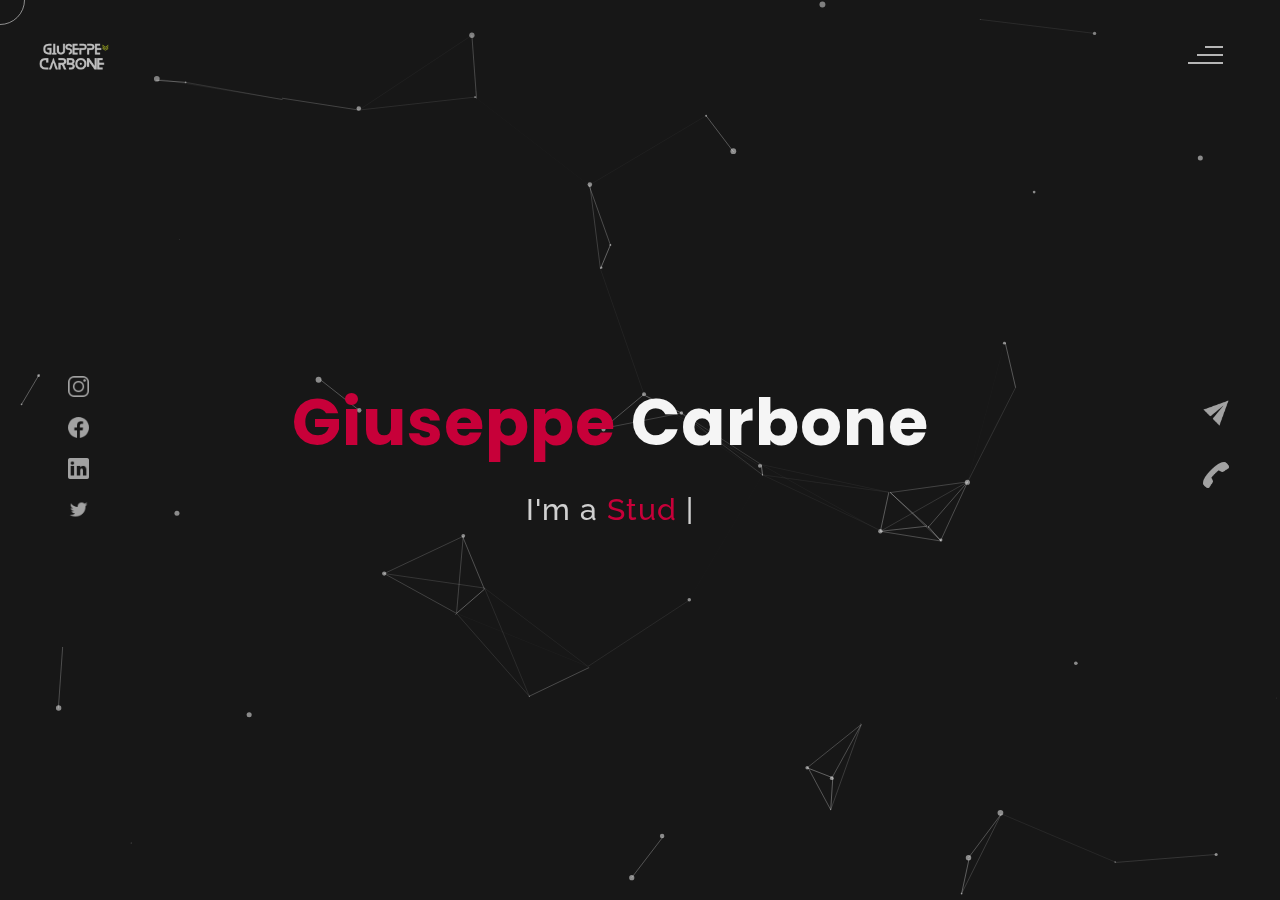
==== index.html @ 7c0b798e "1" ====
<!DOCTYPE html>
<html lang="en">
<head>
    <meta charset="UTF-8">
    <meta name="viewport" content="width=device-width, initial-scale=1.0">
    <meta name="description" content="Willy Wonkas - Personal Portfolio Website Template" />
	<meta name="keywords" content="blog, business card, creative, creative portfolio, cv theme, online resume, personal, portfolio, professional cv, responsive portfolio, resume, resume theme, vcard" />
	<meta name="author" content="willy wonka" />
    <title>Willy Wonkas - Personal Portfolio Website Template</title>
  <!--favicon-img--> 
   <link rel="icon" type="image/png" href="images/favicon.png">
   <!--favicon-img-->
   <!--main css file should not be removed -->
    <link rel="stylesheet" href="css/index.css">
    <!--main css file-->
    <script src="https://cdnjs.cloudflare.com/ajax/libs/gsap/3.2.6/gsap.min.js"></script>
</head>
<body>
    <!--contains all the div-->
    <div id="all">
    <!--mouse  follower-->
        <div class="cursor"></div>
    <!--mouse  follower-->
    <!--loader-->
        <div id="loader">
            <span class="color">Giuseppe</span>Carbone 
        </div>
    <!--loader-end-->
    <!--link-screen-->
        <div id="breaker">
        </div>
        <div id="breaker-two">
        </div>
    <!--link-screen-->
        <!--Main-Section-->
        <!--Navigator-fullscreen-->
        <div id="navigation-content">
            <div class="logo">
                <img src="images/willy wonka logo.png" alt="logo">
            </div>
            <div class="navigation-close">
                <span class="close-first"></span>
                <span class="close-second"></span>
            </div>
            <div class="navigation-links">
                <a href="#" data-text="HOME" id="home-link" >HOME</a>
                <a href="#" data-text="ABOUT" id="about-link" >ABOUT</a>
                <a href="#" data-text="BLOG" id="blog-link" >BLOG</a>
                <a href="#" data-text="PORTFOLIO" id="portfolio-link" >PORTFOLIO</a>
                <a href="#" data-text="CONTACT" id="contact-link" >CONTACT</a>
            </div>
        </div>
        <!--Navigator-Fullscreen END-->
          <!--Home Page-->
        <!--Menubar-->
        <div id="navigation-bar">
            <img src="images/willy wonka logo.png" alt="logo">
            <div class="menubar">
                <span class="first-span"></span>
                <span class="second-span"></span>
                <span class="third-span"></span>
            </div>
        </div>
        <!--Menubar End-->
          <!--Header-->
        <div id="header">
            <div id="particles"></div>
              <!--Social Media Links-->
            <div class="social-media-links">
               <a href="https://www.instagram.com/peppe_fede__/"><img src="images/instagram logo.png" class="social-media" alt="instagram-logo"></a><!--Your instagram homepage link inser in place of "#"-->
                <a href="https://www.facebook.com/giuseppe.carbone.75436531/"><img src="images/facebook logo.png" class="social-media" alt="facebook-logo"></a>
                <a href="https://www.linkedin.com/in/giuseppe-carbone-57baa721b/"><img src="images/linkedin logo.png" class="social-media" alt="linkedin-logo"></a>
                <a href="#"><img src="images/twitter logo.png" class="social-media" alt="twitter-logo"></a>

            </div>
            <!--Social Media Links end-->
            <div class="header-content">
                <div class="header-content-box">
                <div class="firstline"><span class="color">Giuseppe </span>Carbone</div>
                <div class="secondline">
                I'm a
            <span class="txt-rotate color" data-period="1200"data-rotate='[ " Student.", " Marketing Manager.", " Freelancer." ]'></span>
            <span class="slash">|</span>
        </div>
                    <div class="contact">
                <a href="Mailto:giuseppecarbone514@gmail.com"><img src="images/mail.png" alt="email-pic" class="contactpic"></a><!--Your email Id write in place of "#"-->
                <a href="Tel:3274592418"><img src="images/call.png" alt="phone-pic" class="contactpic"></a><!--Your telephone number Id write in place of "#"-->
                    </div>    
            </div>
            </div>
            <!--header image-->
   
            <!--header image end-->
        </div>
           <!--Header End-->
        <!--HomePage End-->
        <!--Main-Section End-->
        <!--about-->
        <div id="about">
            <div class="color-changer">
            <div class="color-panel">
                <img src="images/gear.png" alt="">
            </div>
            <div class="color-selector">
                <div class="heading">Custom Colors</div>
                <div class="colors">
                    <ul >
                    <li>
                        <a href="#0" class="color-red " title="color-red"></a>
                    </li>
                    <li>
                        <a href="#0" class="color-purple" title="color-purple"></a>
                    </li>
                    <li>
                        <a href="#0" class="color-malt" title="color-malt"></a>
                    </li>
                    <li>
                        <a href="#0" class="color-green" title="color-green"></a>
                    </li>
                    <li>
                        <a href="#0" class="color-blue" title="color-blue"></a>
                    </li>
                    <li>
                        <a href="#0" class="color-orange" title="color-orange"></a>
                    </li>
                    </ul>
                </div>
            </div>
            </div>
            <!--about content-->
            <div id="about-content">
                <div class="about-header">
                    About <span class="color">Me</span>
                    <span class ="header-caption">Get to Know <span class="color"> me.</span></span>
                </div>
                <div class="about-main">
            <div class="about-first-paragraph wow">
            <!--about description-->
               <span class="about-first-line">
                    I am a student 
                    <span class="color">Informatics</span>
                    At the University FEDERICO II </span>
                     <br>
               <span class="about-second-line"> Thanks to the foundation that my university is giving me, I am sure that in the future I will be able to tackle any job I study for.</span>
               <div class="cv">
                <a href="images/Giuseppe-Carbone-Curriculum.pdf"><button>Download <span class="colors">CV</span></button></a>
            </div>
            </div>
            <!--about picture-->
            <div class="about-img">
                <img src="images/about.jpg" alt="Your Image">
            </div>
            </div>
    
            </div>
            <!--services start-->
            <div id="services">
                <div class="color-changer">
                    <div class="color-panel">
                        <img src="images/gear.png" alt="">
                    </div>
                    <div class="color-selector">
                        <div class="heading">Custom Colors</div>
                        <div class="colors">
                            <ul >
                            <li>
                                <a href="#0" class="color-red " title="color-red"></a>
                            </li>
                            <li>
                                <a href="#0" class="color-purple" title="color-purple"></a>
                            </li>
                            <li>
                                <a href="#0" class="color-malt" title="color-malt"></a>
                            </li>
                            <li>
                                <a href="#0" class="color-green" title="color-green"></a>
                            </li>
                            <li>
                                <a href="#0" class="color-blue" title="color-blue"></a>
                            </li>
                            <li>
                                <a href="#0" class="color-orange" title="color-orange"></a>
                            </li>
                            </ul>
                        </div>
                    </div>
                    </div>
            <!--services header-->
                    <div class="services-heading wow">
                        <span class="color">My</span> Services
                    </div>
            <!--services header end-->
            <!--services content-->
                    <div class="services-content">
                           <div class="service-one service wow">
                               <div class="service-img">
                               <img src="images/coding.png" alt="service-one">
                               </div>
                               <div class="service-description">
                                <h2>Student</h2>
                                <p>I study computer science at the university in Naples called Federico II</p>
                               </div>
                           </div>
                           <div class="service-two service wow">
                               <div class="service-img">
                               <img src="images/instagram.png" alt="service-two">
                               </div>
                               <div class="service-description">
                                <h2>Social Media</h2>
                                <p>social media is a tool of use for work</p>
                               </div>
                           </div>
                           <div class="service-three service wow">
                            <div class="service-img">
                               <img src="images/bulb.png" alt="service-three">
                            </div>
                            <div class="service-description">
                                <h2>Creative Design</h2>
                                <p></p>
                            </div>
                        </div>
                    </div>
            </div>
            <!--services content end-->
            <!--services end-->
            <div id="skills">
                <div class="skills-header">
                     My <span class="color"> Skills</span>
                </div>
                <div class="skills-content " style="text-align: center;">
                    <div class="skill-html skill">
                        <div class="skill-text">
                    <div class="html">
                        HTML/CSS
                    </div>
                        </div>
                    <div class="html-prog wow prog">
                 <div class="html-progress wow">65%</div>
                    </div>
                    </div>
                    <div class="skill-html skill">
                        <div class="skill-text">
                    <div class="html">
                      Javascript
                    </div>
                        </div>
                    <div class="html-prog wow prog">
                 <div class="js-progress wow">32%</div>
                    </div>
                    </div>
                    <div class="skill-html skill">
                        <div class="skill-text">
                    <div class="html">
                        Adobe Ps
                    </div>
                        </div>
                    <div class="html-prog wow prog">
                 <div class="adobe-progress wow">95%</div>
                    </div>
                    </div>
                    <div class="skill-html skill">
                        <div class="skill-text">
                    <div class="html">
                        PHP
                    </div>
                        </div>
                    <div class="html-prog wow prog">
                 <div class="php-progress wow">10%</div>
                    </div>
                    </div>
                    <div class="skill-html skill">
                        <div class="skill-text">
                    <div class="html">
                        JQuery
                    </div>
                        </div>
                    <div class="html-prog wow prog">
                 <div class="jquery-progress wow">10%</div>
                    </div>
                    </div>
                    <div class="skill-html skill">
                        <div class="skill-text">
                    <div class="html">
                        SEO
                    </div>
                        </div>
                    <div class="html-prog wow prog">
                 <div class="seo-progress wow">10%</div>
                    </div>
                    </div>
                </div>
            </div>
    <!--copyright-section You Can Remove After Downloading-->
            <div class="footer">
             <div class="footer-text">
                 <img src="./images/copyright.png" alt="copyright-img" class="images" height="14px"> Giuseppe Carbone
             </div>
            </div>
    <!--copyright-section-->
        </div>
        <!--about end-->
        <!--portfolio-->
        <div id="portfolio">
            <div class="color-changer">
                <div class="color-panel">
                    <img src="images/gear.png" alt="">
                </div>
                <div class="color-selector">
                    <div class="heading">Custom Colors</div>
                    <div class="colors">
                        <ul >
                        <li>
                            <a href="#0" class="color-red " title="color-red"></a>
                        </li>
                        <li>
                            <a href="#0" class="color-purple" title="color-purple"></a>
                        </li>
                        <li>
                            <a href="#0" class="color-malt" title="color-malt"></a>
                        </li>
                        <li>
                            <a href="#0" class="color-green" title="color-green"></a>
                        </li>
                        <li>
                            <a href="#0" class="color-blue" title="color-blue"></a>
                        </li>
                        <li>
                            <a href="#0" class="color-orange" title="color-orange"></a>
                        </li>
                        </ul>
                    </div>
                </div>
                </div>
            <div class="portfolio-header"> <span class="color"> My </span> Portfolio
            <span class ="header-caption"> Some Of My <span class="color"> Works</span></span></div>
             <div id="portfolio-content">
                 <div class="portfolio portfolio-first">
                     <div class="portfolio-image">
                        <img src="images/portfolio-first.jpg" alt="portfolio-first">
                     </div>
                     <div class="portfolio-text">
                         <h2>App Idea</h2>
                         <p>Lorem, ipsum dolor sit amet consectetur adipisicing elit. Ad ut optio repellat cupiditate 
                             expedita eius dignissimos. Id cumque placeat minima ad laudantium suscipit voluptatem ducimus</p>
                         <div class="button"><a href="#"><button><span class="index"> View Project<i class="gg-arrow-right"></i></span></button></a></div>
                     </div>
                 </div>
                 <div class="portfolio portfolio-second">
                    <div class="portfolio-image">
                        <img src="images/portfolio-second.jpg" alt="portfolio-second">
                    </div>
                    <div class="portfolio-text">
                        <h2>Web Designing</h2>
                        <p>Lorem ipsum dolor sit, amet consectetur adipisicing elit. Id cumque placeat minima ad laudantium suscipit
                             voluptatem ducimus. Id cumque placeat minima ad laudantium suscipit voluptatem ducimus</p>
                        <div class="button"><a href="#"><button><span class="index"> View Project<i class="gg-arrow-right"></i></span></button></a></div>
                    </div>
                </div>
             
                <div class="portfolio portfolio-third">
                    <div class="portfolio-image">
                        <img src="images/portfolio-third.jpg" alt="portfolio-third">
                    </div>
                    <div class="portfolio-text">
                        <h2>UI Designing</h2>
                        <p>Lorem, ipsum dolor sit amet consectetur adipisicing elit. Ad ut optio repellat cupiditate expedita eius dignissimos
                            .. Id cumque placeat minima ad laudantium suscipit voluptatem ducimus</p>
                        <div class="button"><a href="#"><button><span class="index"> View Project<i class="gg-arrow-right"></i></span></button></a></div>
                    </div>
                </div>
                <div class="portfolio portfolio-fourth">
                    <div class=" portfolio-image">
                        <img src="images/portfolio-fourth.jpg" alt="portfolio-fourth">
                    </div>
                    <div class="portfolio-text">
                        <h2>Wow Graphics</h2>
                        <p>Lorem, ipsum dolor sit amet consectetur adipisicing elit. Ad ut optio repellat cupiditate
                             expedita eius dignissimos. Id cumque placeat minima ad laudantium suscipit voluptatem ducimus</p>
                        <div class="button"><a href="#"><button><span class="index"> View Project<i class="gg-arrow-right"></i></span></button></a></div>
                    </div>
                </div>
                 </div>
                    <!--copyright-section You Can Remove After Downloading-->
            <div class="footer">
                <div class="footer-text">
                    <img src="./images/copyright.png" alt="copyright-img" class="images" height="14px"> Willy Wonkas
                </div>
               </div>
       <!--copyright-section-->
             </div>
        <!--portfolio end-->
        <!--blog-->
        <div id="blog">
            <div class="color-changer">
                <div class="color-panel">
                    <img src="images/gear.png" alt="">
                </div>
                <div class="color-selector">
                    <div class="heading">Custom Colors</div>
                    <div class="colors">
                        <ul >
                        <li>
                            <a href="#0" class="color-red " title="color-red"></a>
                        </li>
                        <li>
                            <a href="#0" class="color-purple" title="color-purple"></a>
                        </li>
                        <li>
                            <a href="#0" class="color-malt" title="color-malt"></a>
                        </li>
                        <li>
                            <a href="#0" class="color-green" title="color-green"></a>
                        </li>
                        <li>
                            <a href="#0" class="color-blue" title="color-blue"></a>
                        </li>
                        <li>
                            <a href="#0" class="color-orange" title="color-orange"></a>
                        </li>
                        </ul>
                    </div>
                </div>
                </div>
        <div class="blog-header"> Blogs</span>
            <span class ="header-caption"> My Latest <span class="color"> blog posts.</span></span></div>
            <div class="blog-content">
                 <div class="blogs">
                     <a href="#">
                     <div class="img">
                        <img src="images/post-one.jpg" alt="blog-one">
                        <div class="blog-date">8 May,20</div>
                     </div>
                     <div class="blog-text">
                         <h3>Harleys In Hawaai</h3>
                         <p>.</p>
                     </div></a>
                 </div>      
                 <div class="blogs">
                    <a href="#">
                    <div class="img">
                        <img src="images/Work In Progress.jpg" alt="blog-two">
                        <div class="blog-date">.</div>
                    </div>
                    <div class="blog-text">
                        <h3>Work in progress</h3>
                        <p>.</p>
                    </div></a>
                </div>      
                <div class="blogs">
                    <a href="#">
                    <div class="img">
                        <img src="images/Work In Progress.jpg" alt="blog-three">
                        <div class="blog-date">.</div>
                    </div>
                    <div class="blog-text">
                        <h3>Work in progress</h3>
                        <p>.</p>
                    </div></a>
                </div>
                <div class="blogs">
                    <a href="#">
                    <div class="img">
                        <img src="images/Work In Progress.jpg" alt="blog-four">
                        <div class="blog-date">.</div>
                    </div>
                    <div class="blog-text">
                        <h3>Work in progress</h3>
                        <p>.</p>
                    </div></a>
                </div>  
                <div class="blogs">
                    <a href="#">
                    <div class="img">
                        <img src="images/Work In Progress.jpg" alt="blog-five">
                        <div class="blog-date">.</div>
                    </div>
                    <div class="blog-text">
                        <h3>Work in progress</h3>
                        <p>.</p>
                    </div></a>
                </div>  
                <div class="blogs">
                    <a href="#">
                    <div class="img">
                        <img src="images/Work In Progress.jpg" alt="blog-six">
                        <div class="blog-date">.</div>
                    </div>
                    <div class="blog-text">
                        <h3>Work in progress</h3>
                        <p></p>
                    </div></a>
                </div>        
            </div>
               <!--copyright-section You Can Remove After Downloading-->
               <div class="footer">
                <div class="footer-text">
                    <img src="./images/copyright.png" alt="copyright-img" class="images" height="14px"> Giuseppe Carbone
                </div>
               </div>
       <!--copyright-section-->
        </div>
        <!--blog end-->
        <!--contact-->
     <div id="contact">
        <div class="color-changer">
            <div class="color-panel">
                <img src="images/gear.png" alt="">
            </div>
            <div class="color-selector">
                <div class="heading">Custom Colors</div>
                <div class="colors">
                    <ul >
                    <li>
                        <a href="#0" class="color-red " title="color-red"></a>
                    </li>
                    <li>
                        <a href="#0" class="color-purple" title="color-purple"></a>
                    </li>
                    <li>
                        <a href="#0" class="color-malt" title="color-malt"></a>
                    </li>
                    <li>
                        <a href="#0" class="color-green" title="color-green"></a>
                    </li>
                    <li>
                        <a href="#0" class="color-blue" title="color-blue"></a>
                    </li>
                    <li>
                        <a href="#0" class="color-orange" title="color-orange"></a>
                    </li>
                    </ul>
                </div>
            </div>
            </div>
         <div class="contact-header">Contact <span class="color"> Me</span>
        <div class="contact-header-caption"> <span class="color"> Get</span> In Touch.</div></div>
        <div class="contact-content">
            <!--Contact form-->
             <div class="contact-form">
                 <div class="form-header">
                     Message Me
                 </div>
                 <form id="myForm" action="#">
                    <div class="input-line">
                        <input  id="name" type="text" placeholder="Name" class="input-name">
                        <input id="email" type="email" placeholder="Email"  class="input-name">
                    </div>
                    <input type="text" id="subject" placeholder="subject" class="input-subject">
                    <textarea id ="body" class="input-textarea" placeholder="message"></textarea>
                    <button type="button" id ="submit" value="send">Submit</button>
                 </form>
               
             </div>
            <!--Contact form-->
            <!--Contact information-->
             <div class="contact-info">
                <div class="contact-info-header">
                    Contact Info
                </div>
                <div class="contact-info-content">
                <div class="contect-info-content-line">
                    <img src="./images/icon-name.png" class="icon" alt="name-icon">
                    <div class="contact-info-icon-text">
                        <h6>Name</h6>
                        <p>Arlo Brown</p>
                  </div>
                </div>
                <div class="contect-info-content-line">
                  <img src="./images/icon-location.png" class="icon" alt="location-icon">
                  <div class="contact-info-icon-text">
                      <h6>Location</h6>
                      <p>New York, USA</p>
                </div>
              </div>
              <div class="contect-info-content-line">
                  <img src="./images/icon-phone.png" class="icon" alt="phone-icon">
                  <div class="contact-info-icon-text">
                      <h6>Call</h6>
                      <p>+9865376531</p>
                </div>
              </div>
              
              <div class="contect-info-content-line">
                  <img src="./images/icon-email.png" class="icon" alt="email-icon">
                  <div class="contact-info-icon-text">
                      <h6>Email</h6>
                      <p>Info@example.com</p>
                </div>
              </div>
                </div>
            <!--Contact information end-->
           </div>
        </div>
                    <!--copyright-section You Can Remove After Downloading-->
                    <div class="footer">
                        <div class="footer-text">
                            <img src="./images/copyright.png" alt="copyright-img" class="images" height="14px"> Giuseppe Carbone
                        </div>
                       </div>
               <!--copyright-section-->
     </div>
        <!--contact end-->
    </div>
    <!--all the divisions-->
    <script src="js/jquery.min.js"></script>
    <script src="js/particles.js"></script>
    <script src="js/particles.min.js"></script>
    <script src="js/index.js"></script>
    <!--particles script-->
    <script>
  particlesJS("particles", {"particles":{"number":{"value":40,"density":{"enable":true,"value_area":800}},"color":{"value":"#ffffff"},"shape":{"type":"circle","stroke":{"width":0,"color":"#000000"},"polygon":{"nb_sides":5},"image":{"src":"img/github.svg","width":100,"height":100}},"opacity":{"value":0.5,"random":false,"anim":{"enable":false,"speed":1,"opacity_min":0.1,"sync":false}},"size":{"value":3,"random":true,"anim":{"enable":false,"speed":40,"size_min":0.1,"sync":false}},"line_linked":{"enable":true,"distance":150,"color":"#ffffff","opacity":0.4,"width":1},"move":{"enable":true,"speed":6,"direction":"none","random":false,"straight":false,"out_mode":"out","bounce":false,"attract":{"enable":false,"rotateX":600,"rotateY":1200}}},"interactivity":{"detect_on":"canvas","events":{"onhover":{"enable":true,"mode":"repulse"},"onclick":{"enable":true,"mode":"push"},"resize":true},"modes":{"grab":{"distance":400,"line_linked":{"opacity":1}},"bubble":{"distance":400,"size":40,"duration":2,"opacity":8,"speed":3},"repulse":{"distance":200,"duration":0.4},"push":{"particles_nb":4},"remove":{"particles_nb":2}}},"retina_detect":true});
    </script>

</body>
</html>
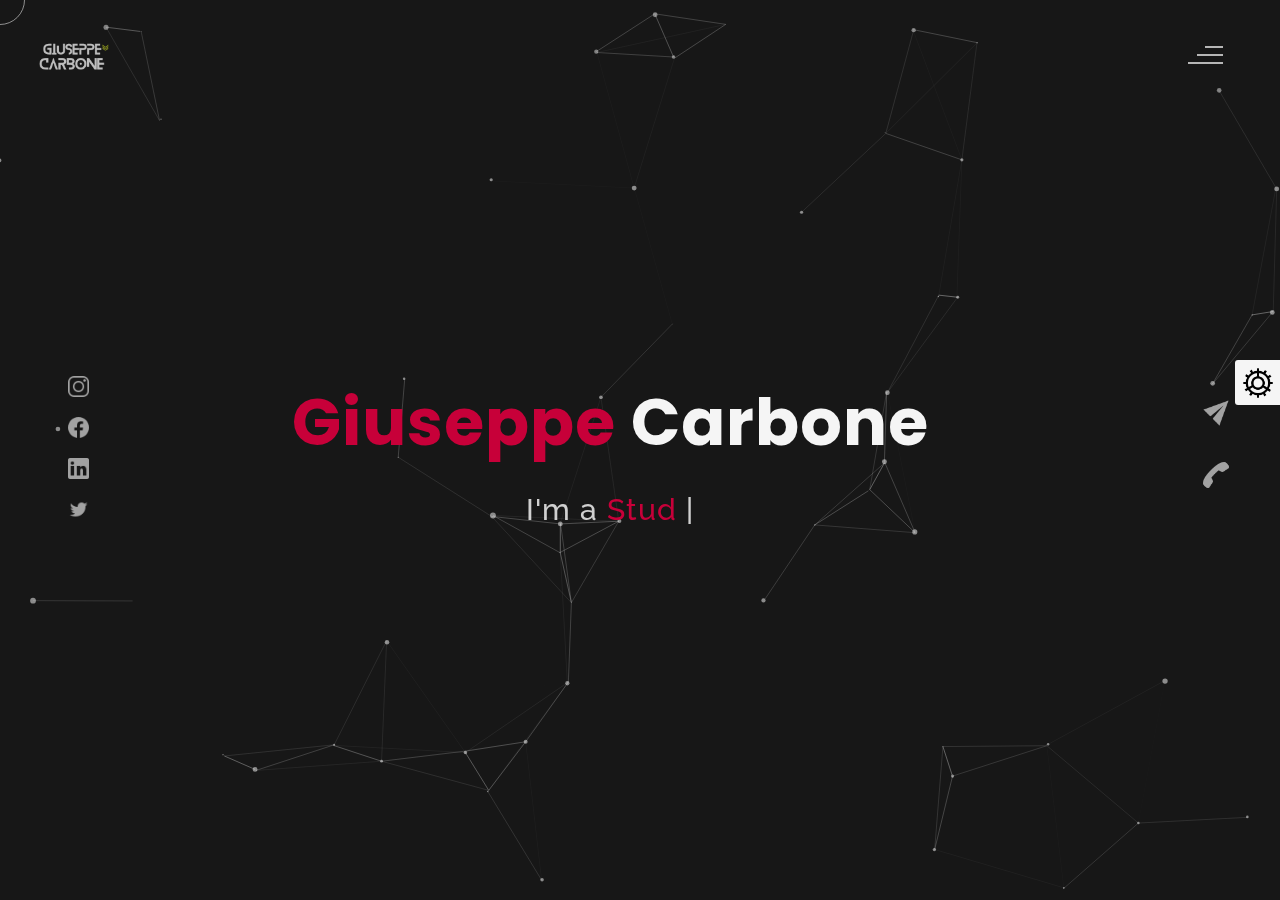
==== commit 35580310: "3" ====
--- a/index.html
+++ b/index.html
@@ -7,7 +7,7 @@
     <meta name="description" content="Willy Wonkas - Personal Portfolio Website Template" />
 	<meta name="keywords" content="blog, business card, creative, creative portfolio, cv theme, online resume, personal, portfolio, professional cv, responsive portfolio, resume, resume theme, vcard" />
 	<meta name="author" content="willy wonka" />
-    <title>Willy Wonkas - Personal Portfolio Website Template</title>
+    <title>Im Giuseppe Carbone</title>
   <!--favicon-img--> 
    <link rel="icon" type="image/png" href="images/favicon.png">
    <!--favicon-img-->
@@ -75,6 +75,36 @@
 
             </div>
             <!--Social Media Links end-->
+            <div class="color-changer">
+                <div class="color-panel">
+                    <img src="images/gear.png" alt="">
+                </div>
+                <div class="color-selector">
+                    <div class="heading">Custom Colors</div>
+                    <div class="colors">
+                        <ul >
+                        <li>
+                            <a href="#0" class="color-red " title="color-red"></a>
+                        </li>
+                        <li>
+                            <a href="#0" class="color-purple" title="color-purple"></a>
+                        </li>
+                        <li>
+                            <a href="#0" class="color-malt" title="color-malt"></a>
+                        </li>
+                        <li>
+                            <a href="#0" class="color-green" title="color-green"></a>
+                        </li>
+                        <li>
+                            <a href="#0" class="color-blue" title="color-blue"></a>
+                        </li>
+                        <li>
+                            <a href="#0" class="color-orange" title="color-orange"></a>
+                        </li>
+                        </ul>
+                    </div>
+                </div>
+                </div>
             <div class="header-content">
                 <div class="header-content-box">
                 <div class="firstline"><span class="color">Giuseppe </span>Carbone</div>
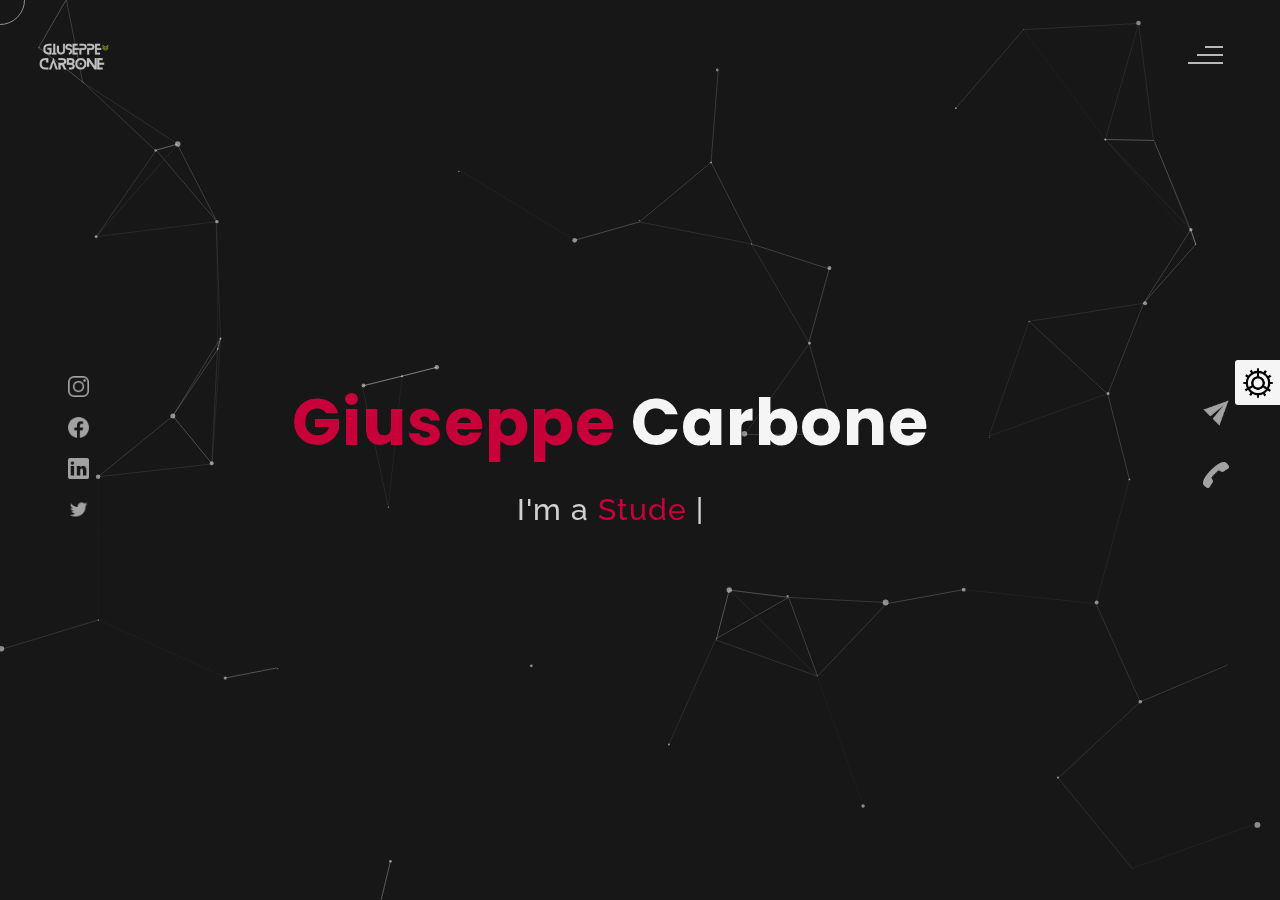
==== commit f25ce8dc: "6" ====
--- a/index.html
+++ b/index.html
@@ -47,7 +47,7 @@
                 <a href="#" data-text="HOME" id="home-link" >HOME</a>
                 <a href="#" data-text="ABOUT" id="about-link" >ABOUT</a>
                 <a href="#" data-text="BLOG" id="blog-link" >BLOG</a>
-                <a href="#" data-text="PORTFOLIO" id="portfolio-link" >PORTFOLIO</a>
+            <!--link-screen   <a href="#" data-text="PORTFOLIO" id="portfolio-link" >PORTFOLIO</a> --> 
                 <a href="#" data-text="CONTACT" id="contact-link" >CONTACT</a>
             </div>
         </div>
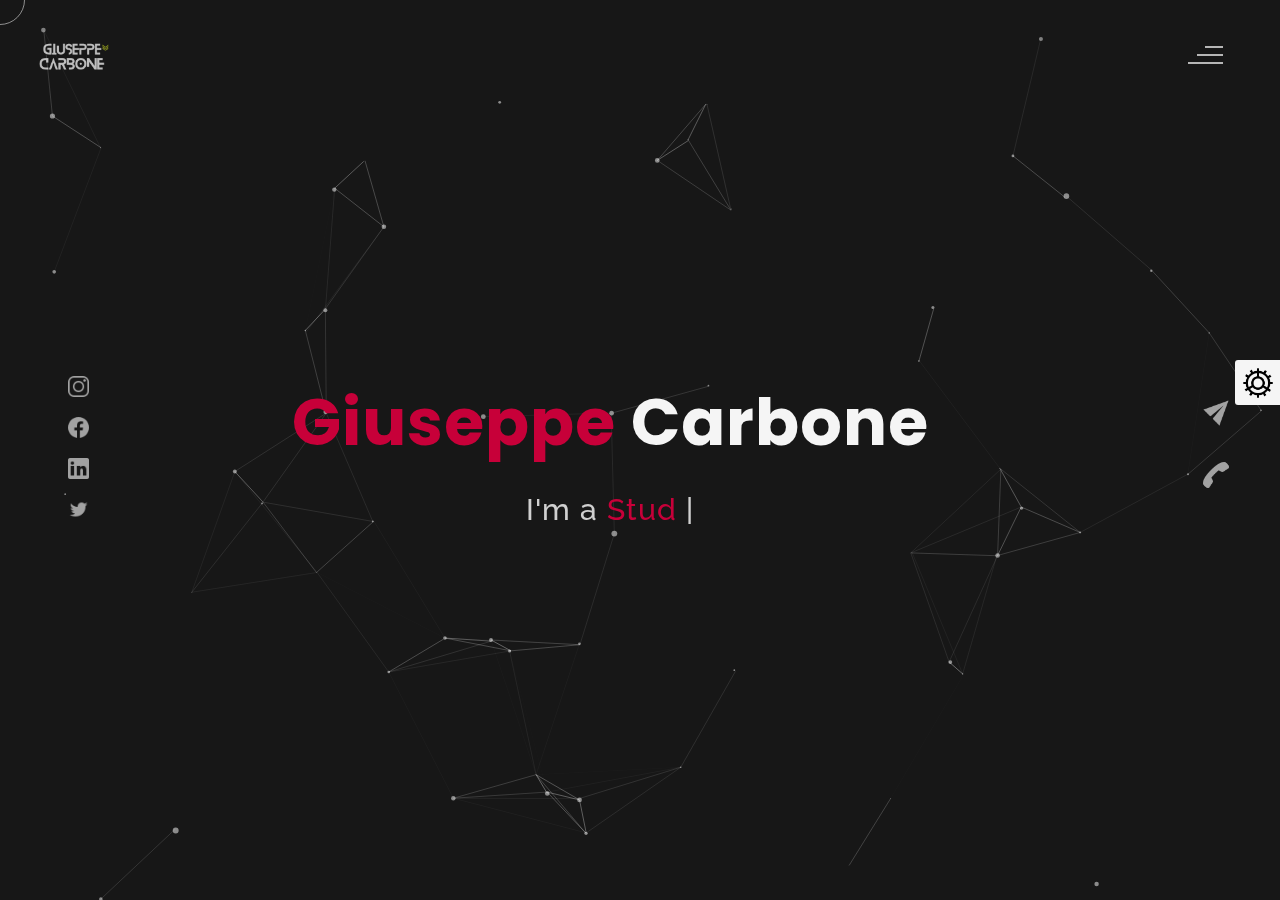
==== commit 274bc277: "62" ====
--- a/index.html
+++ b/index.html
@@ -47,7 +47,7 @@
                 <a href="#" data-text="HOME" id="home-link" >HOME</a>
                 <a href="#" data-text="ABOUT" id="about-link" >ABOUT</a>
                 <a href="#" data-text="BLOG" id="blog-link" >BLOG</a>
-            <!--link-screen   <a href="#" data-text="PORTFOLIO" id="portfolio-link" >PORTFOLIO</a> --> 
+               <a href="#" data-text="MY EXAMS" id="portfolio-link" >MY EXAMS</a>  
                 <a href="#" data-text="CONTACT" id="contact-link" >CONTACT</a>
             </div>
         </div>
@@ -370,10 +370,10 @@
                         <img src="images/portfolio-first.jpg" alt="portfolio-first">
                      </div>
                      <div class="portfolio-text">
-                         <h2>App Idea</h2>
+                         <h2>Analisi matematica I</h2>
                          <p>Lorem, ipsum dolor sit amet consectetur adipisicing elit. Ad ut optio repellat cupiditate 
                              expedita eius dignissimos. Id cumque placeat minima ad laudantium suscipit voluptatem ducimus</p>
-                         <div class="button"><a href="#"><button><span class="index"> View Project<i class="gg-arrow-right"></i></span></button></a></div>
+                         <div class="button"><a href="pages/analisimatematica1.html"><button><span class="index" > View Project<i class="gg-arrow-right"></i></span></button></a></div>
                      </div>
                  </div>
                  <div class="portfolio portfolio-second">
@@ -381,7 +381,7 @@
                         <img src="images/portfolio-second.jpg" alt="portfolio-second">
                     </div>
                     <div class="portfolio-text">
-                        <h2>Web Designing</h2>
+                        <h2>Algebra</h2>
                         <p>Lorem ipsum dolor sit, amet consectetur adipisicing elit. Id cumque placeat minima ad laudantium suscipit
                              voluptatem ducimus. Id cumque placeat minima ad laudantium suscipit voluptatem ducimus</p>
                         <div class="button"><a href="#"><button><span class="index"> View Project<i class="gg-arrow-right"></i></span></button></a></div>
@@ -393,7 +393,7 @@
                         <img src="images/portfolio-third.jpg" alt="portfolio-third">
                     </div>
                     <div class="portfolio-text">
-                        <h2>UI Designing</h2>
+                        <h2>Programmazione</h2>
                         <p>Lorem, ipsum dolor sit amet consectetur adipisicing elit. Ad ut optio repellat cupiditate expedita eius dignissimos
                             .. Id cumque placeat minima ad laudantium suscipit voluptatem ducimus</p>
                         <div class="button"><a href="#"><button><span class="index"> View Project<i class="gg-arrow-right"></i></span></button></a></div>
@@ -418,7 +418,8 @@
                 </div>
                </div>
        <!--copyright-section-->
-             </div>
+
+
         <!--portfolio end-->
         <!--blog-->
         <div id="blog">
